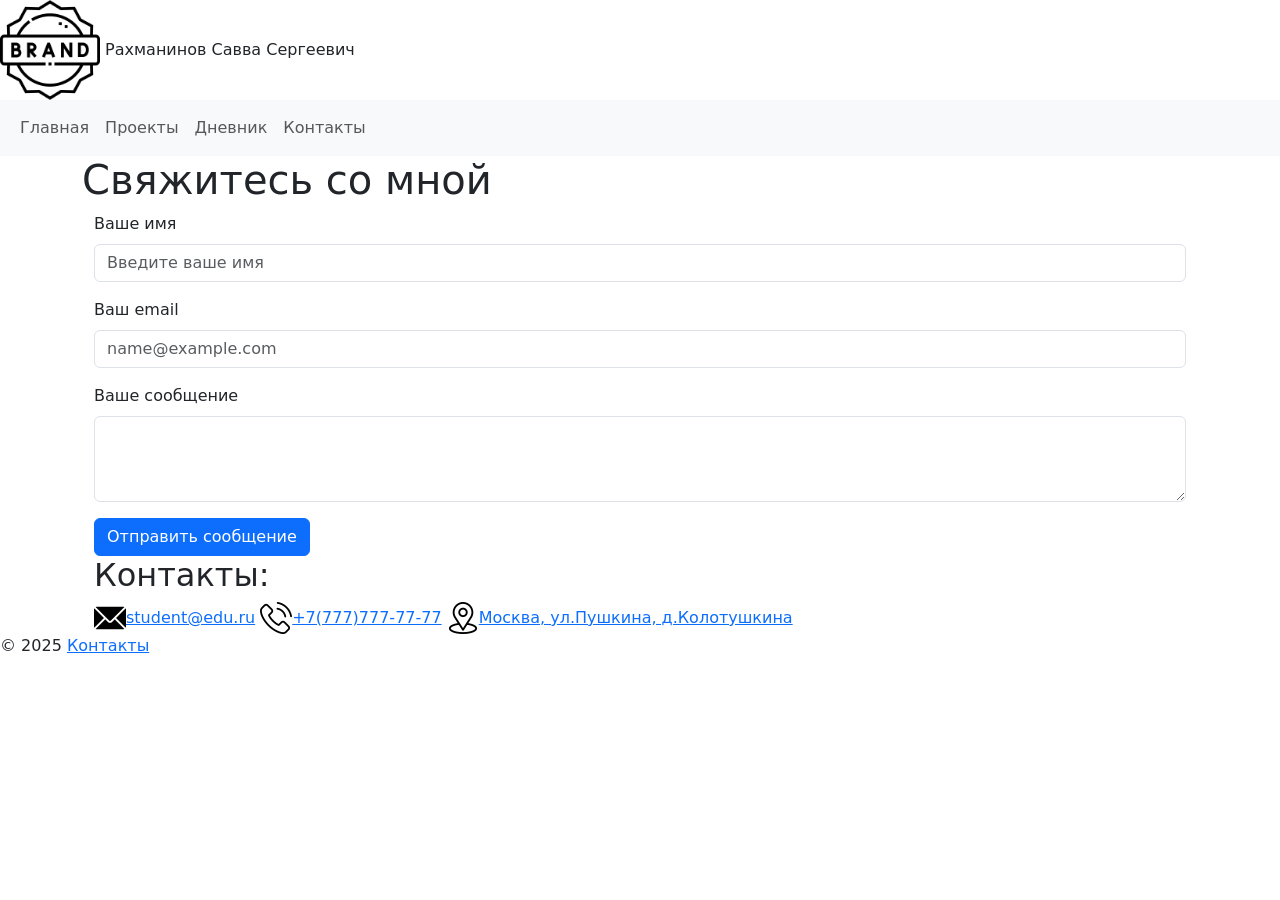
==== src/contacts.html @ 1289cf2a "1.1" ====
<!DOCTYPE html>
<html lang="ru">
<head>
    <meta charset="UTF-8">
    <meta name="viewport" content="width=device-width, initial-scale=1.0">
    <link href="https://cdn.jsdelivr.net/npm/bootstrap@5.3.3/dist/css/bootstrap.min.css" rel="stylesheet" integrity="sha384-QWTKZyjpPEjISv5WaRU9OFeRpok6YctnYmDr5pNlyT2bRjXh0JMhjY6hW+ALEwIH" crossorigin="anonymous">
    <link rel="stylesheet" href="../styles/styles.css">
    <script src="../scripts/sendMessage.js"></script>
    <title>Document</title>
</head>
<body>
    <header class="site-header elements-align-center">
        <img src="../assets/brand-image.png" width="100" alt="...">
        <span>Рахманинов Савва Сергеевич</span>
    </header>
    <nav class="navbar navbar-expand-lg bg-body-tertiary">
        <div class="container-fluid">   
            <button class="navbar-toggler" type="button" data-bs-toggle="collapse" data-bs-target="#navbarNavAltMarkup" aria-controls="navbarNavAltMarkup" aria-expanded="false" aria-label="Переключатель навигации">
                <span class="navbar-toggler-icon"></span>
            </button>
            <div class="collapse navbar-collapse" id="navbarNavAltMarkup">
                <div class="navbar-nav div-width-100">
                    <a class="nav-link" href="index.html">Главная</a>
                    <a class="nav-link" href="projects.html">Проекты</a>
                    <a class="nav-link" href="diary.html">Дневник</a>
                    <a class="nav-link" href="contacts.html">Контакты</a>
                </div>
            </div>
        </div>
    </nav>
    <main class="container main-margin-top">
        <h1 class="text-left">Свяжитесь со мной</h1>
        <article class="container">
            <form id="contactForm">
            <div class="mb-3 main-margin-top">
                <label for="textInput" class="form-label">Ваше имя</label>
                <input type="text" class="form-control" id="textInput" placeholder="Введите ваше имя">
            </div>
            <div class="mb-3">
                <label for="emailInput" class="form-label">Ваш email</label>
                <input type="email" class="form-control" id="emailInput" placeholder="name@example.com">
            </div>
            <div class="mb-3">
                <label for="messageTextarea" class="form-label">Ваше сообщение</label>
                <textarea class="form-control" id="messageTextarea" rows="3"></textarea>
            </div>
            <button type="submit" class="btn btn-primary">Отправить сообщение</button>
            </form>
        </article>
        <article class="container main-margin-top container-contacts">
            <h2>Контакты:</h2>
            <a href="mailto:student@edu.ru" class="contacts-a"><img src="../assets/email.png" width="32" alt="...">student@edu.ru</a>
            <a href="tel:+7(777)777-77-77" class="contacts-a"><img src="../assets/phone-call.png" width="32" alt="...">+7(777)777-77-77</a>
            <a href="https://www.google.com/maps/place/%D0%90%D0%BA%D0%B0%D0%B4%D0%B5%D0%BC%D0%B8%D1%8F+%D0%A4%D0%A1%D0%91/@55.6750584,37.4777011,14z/data=!4m6!3m5!1s0x46b54db65cbb366d:0x8d23b6478eb008b0!8m2!3d55.6832065!4d37.4701097!16s%2Fm%2F0j_5_k2?entry=ttu&g_ep=EgoyMDI1MTAyMC4wIKXMDSoASAFQAw%3D%3D" class="contacts-a"><img src="../assets/location.png" width="32" alt="...">Москва, ул.Пушкина, д.Колотушкина</a>
        </article>
    </main>
    <footer class="site-footer main-margin-top">
        <span>&copy; 2025</span>
        <a href="contacts.html" class="footer-contacts">Контакты</a>
    </footer>
    <script src="https://cdn.jsdelivr.net/npm/bootstrap@5.3.3/dist/js/bootstrap.bundle.min.js" integrity="sha384-YvpcrYf0tY3lHB60NNkmXc5s9fDVZLESaAA55NDzOxhy9GkcIdslK1eN7N6jIeHz" crossorigin="anonymous"></script>
</body>
</html>
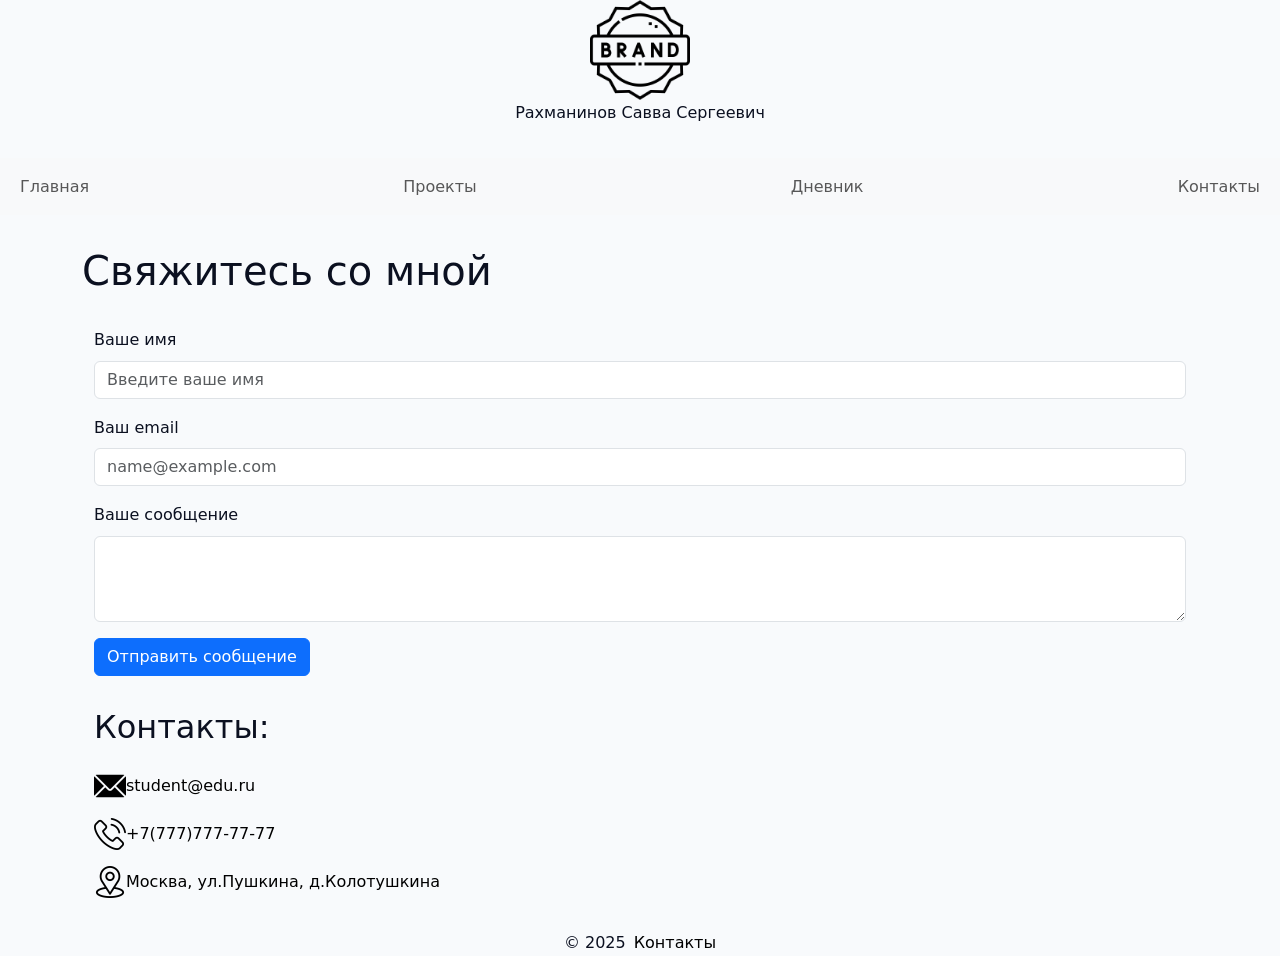
==== commit d05392de: "1.2" ====
--- a/src/contacts.html
+++ b/src/contacts.html
@@ -4,7 +4,7 @@
     <meta charset="UTF-8">
     <meta name="viewport" content="width=device-width, initial-scale=1.0">
     <link href="https://cdn.jsdelivr.net/npm/bootstrap@5.3.3/dist/css/bootstrap.min.css" rel="stylesheet" integrity="sha384-QWTKZyjpPEjISv5WaRU9OFeRpok6YctnYmDr5pNlyT2bRjXh0JMhjY6hW+ALEwIH" crossorigin="anonymous">
-    <link rel="stylesheet" href="../styles/styles.css">
+    <link rel="stylesheet" href="../styles/style.css">
     <script src="../scripts/sendMessage.js"></script>
     <title>Document</title>
 </head>
--- a/styles/style.css
+++ b/styles/style.css
@@ -0,0 +1,369 @@
+:root { color-scheme: light dark; }
+
+html, body { height: 100%; } 
+
+body { 
+margin: 0; 
+font: 16px/1.6 system-ui, -apple-system, "Segoe UI", Roboto, Arial, sans
+serif; 
+background: #f8fafc; 
+color: #0b1020; 
+} 
+.page { 
+min-height: 100vh;
+min-height: 100svh; 
+min-height: 100dvh;
+display: flex; 
+flex-direction: column; 
+} 
+main { flex: 1; }
+
+.skip-link{ 
+position: absolute; 
+inset-inline-start: 1rem; 
+inset-block-start: -100%; 
+z-index: 10000; 
+padding: .5rem .75rem; 
+background: #111; 
+color: #fff; 
+border-radius: .5rem; 
+text-decoration: none; 
+} 
+
+.skip-link:focus, 
+.skip-link:focus-visible { inset-block-start: 1rem; } 
+:focus-visible { outline: 3px solid #2563eb; outline-offset: 2px; } 
+a, button, input, textarea { outline-offset: 2px; }  
+@media (pointer: coarse){ 
+a, button, .nav__link { min-height: 44px; padding: .75rem 1rem; } 
+}
+
+.site-nav {
+    position: sticky;
+    top: 0; 
+    padding-block-start: calc(.75rem + env(safe-area-inset-top)); 
+    padding-block-end: .75rem; 
+    padding-inline-start: calc(var(--space-md, 1rem) + env(safe-area-inset
+left)); 
+    padding-inline-end:   calc(var(--space-md, 1rem) + env(safe-area-inset
+right)); 
+    background: #2563eb; 
+    color: #fff; 
+    z-index: 100; 
+    isolation: isolate;
+    box-shadow: 0 1px 3px rgba(0,0,0,.1); 
+}
+
+.hero__photo{ 
+inline-size: 200px;      /* или: clamp(150px, 22vw, 200px); тогда sizes 
+меняем соответствующе */ 
+block-size: auto; 
+border-radius: 50%; 
+object-fit: cover; 
+box-shadow: 0 10px 15px -3px rgb(0 0 0 / 0.1), 0 4px 6px -4px rgb(0 0 0 / 
+0.1); 
+} 
+
+.site-intro {
+    border: 1px solid;
+    display: flex;
+    justify-content: center;
+    align-items: center;
+}* {
+    margin: 0;
+    padding: 0;
+    box-sizing: border-box;
+}
+
+body {
+    overflow-x: hidden;
+    width: 100%;
+}
+.elements-align-center {
+    display: flex;
+    justify-content: center;
+    flex-direction: column;
+    align-items: center;
+}
+
+.div-width-100 {
+    width: 100%;
+    display: flex;
+    justify-content: space-between;
+}
+
+.navbar {
+    margin-top: 2rem;
+}
+
+.main-margin-top {
+    margin-top: 2rem;
+}
+
+.cardAll {
+    display: grid;
+    grid-template-columns: repeat(2, 1fr);
+    gap: 4rem;
+    border: none;
+}
+
+.card-title {
+    margin-top: 0.5rem;
+}
+
+.modal-body {
+    display: flex;
+    justify-content: center;
+}
+
+.container-portfolio {
+    display: grid;
+    grid-template-columns: repeat(2, 1fr);
+    gap: 4rem;
+    width: fit-content;
+    margin: 0 auto;
+    justify-content: center;
+}
+
+.card-image {
+    width: 200px;
+    margin-top: 0.5rem;
+    margin-left: 1rem;
+    margin-right: 1rem;
+}
+
+.site-footer {
+    display: flex;
+    justify-content: center;
+    gap: 0.5rem;
+}
+
+.footer-contacts {
+    text-decoration: none;
+    color: black;
+}
+
+
+.container-intro {
+    font-size: x-large;
+    display: flex;
+    flex-direction: row;
+    gap: 10rem;
+    justify-content: center;
+    margin: 0 auto; /* Убрано margin-left */
+    max-width: 1200px;
+}
+
+.container-intro__text {
+    display: flex;
+    flex-direction: column;
+    gap: 4rem;
+}
+
+.i {
+    width: 400px;
+    max-width: 100%;
+    height: auto;
+}
+
+.container-skills {
+    display: flex;
+    flex-direction: column;
+    gap: 0.5rem;
+}
+
+.progress-bar__text {
+    font-size: x-large;
+}
+
+.container-projects {
+    margin-top: 2rem;
+    display: flex;
+    flex-direction: row;
+    gap: 5rem;
+    justify-content: center;
+    flex-wrap: wrap;
+}
+
+.container-diary {
+    border: 1px solid;
+    display: flex;
+    justify-content: center;
+    flex-direction: column;
+    align-items: center;
+    padding-top: 1rem;
+    padding-bottom: 1rem;
+}
+
+.p-diary {
+    font-size: x-large;
+}
+
+.card-text {
+    font-size: x-large;
+}
+
+.contacts-a {
+    text-decoration: none;
+    color: black;
+}
+
+.container-contacts {
+    display: flex;
+    flex-direction: column;
+    gap: 1rem;
+}
+
+.site-gallery {
+    column-count: 3;
+    column-gap: 15px;
+    width: 100%;
+    max-width: 1200px;
+    margin: 2rem auto 0;
+    padding: 0 15px;
+}
+
+.site-gallery__item {
+    break-inside: avoid;
+    margin-bottom: 15px;
+    border-radius: 8px;
+    overflow: hidden;
+    box-shadow: 0 4px 8px rgba(0, 0, 0, 0.1);
+    transition: transform 0.3s ease;
+}
+
+.site-gallery__item img {
+    width: 100%;
+    height: auto;
+    display: block;
+}
+
+.site-gallery__item:hover {
+    transition: 0.3s ease;
+    transform: scale(1.03);
+}
+
+@media (max-width: 1200px) {
+    .p-diary {
+        font-size: x-large;
+    }
+    .container-diary {
+        padding-top: 1rem;
+        padding-bottom: 1rem;   
+    }
+    .container-intro {
+        margin-left: 0;
+        gap: 7rem;
+        font-size: large;
+    }
+    
+    .i {
+        width: 350px;
+    }
+    
+    .container-projects {
+        gap: 3rem;
+    }
+}
+
+@media (max-width: 992px) {
+
+    .site-gallery {
+        column-count: 2;
+    }
+    .p-diary {
+        font-size: x-large;
+    }
+    .container-diary {
+        padding-top: 1rem;
+        padding-bottom: 1rem;
+    }
+    .container-intro {
+        margin-left: 0;
+        gap: 2rem;
+    }
+    .container-intro__text {
+        font-size: x-large;
+        gap: 1rem;
+    }
+    .card-image {
+        width: 300px;
+    }
+    .container-intro {
+        display: flex;
+        flex-direction: column;
+    }
+    
+    .i {
+        width: 100%;
+    }
+}
+
+@media(max-width: 768px) {
+    .site-gallery {
+        column-count: 2;
+    }
+    .p-diary {
+        font-size: x-large;
+    }
+    .container-diary {
+        padding-top: 1rem;
+        padding-bottom: 1rem;
+    }
+    .container-intro {
+        display: flex;
+        flex-direction: row;
+        margin-left: 0;
+        gap: 2rem;
+    }
+    .container-intro__text {
+        font-size: x-large;
+        gap: 1rem;
+    }
+    .card-image {
+        width: 230px;
+    }
+    .container-intro {
+        display: flex;
+        flex-direction: column;
+    }
+    
+    .i {
+        width: 100%;
+    }
+}
+
+@media (max-width: 576px) {
+    .site-gallery {
+        column-count: 1;
+    }
+    .p-diary {
+        font-size: small;
+    }
+    .container-diary {
+        padding-top: 0.5rem;
+        padding-bottom: 0.5rem;
+    }
+    .container-intro {
+        display: flex;
+        flex-direction: column;
+        margin-left: 0;
+        gap: 2rem;
+        align-items: center;
+    }
+    .container-intro__text {
+        font-size: small;
+        gap: 1rem;
+    }   
+    .card-image {
+        width: 100px;
+    }
+    .container-intro {
+        display: flex;
+        flex-direction: column;
+        font-size: small;
+    }
+    .i {
+        width:100%;
+    }
+}
